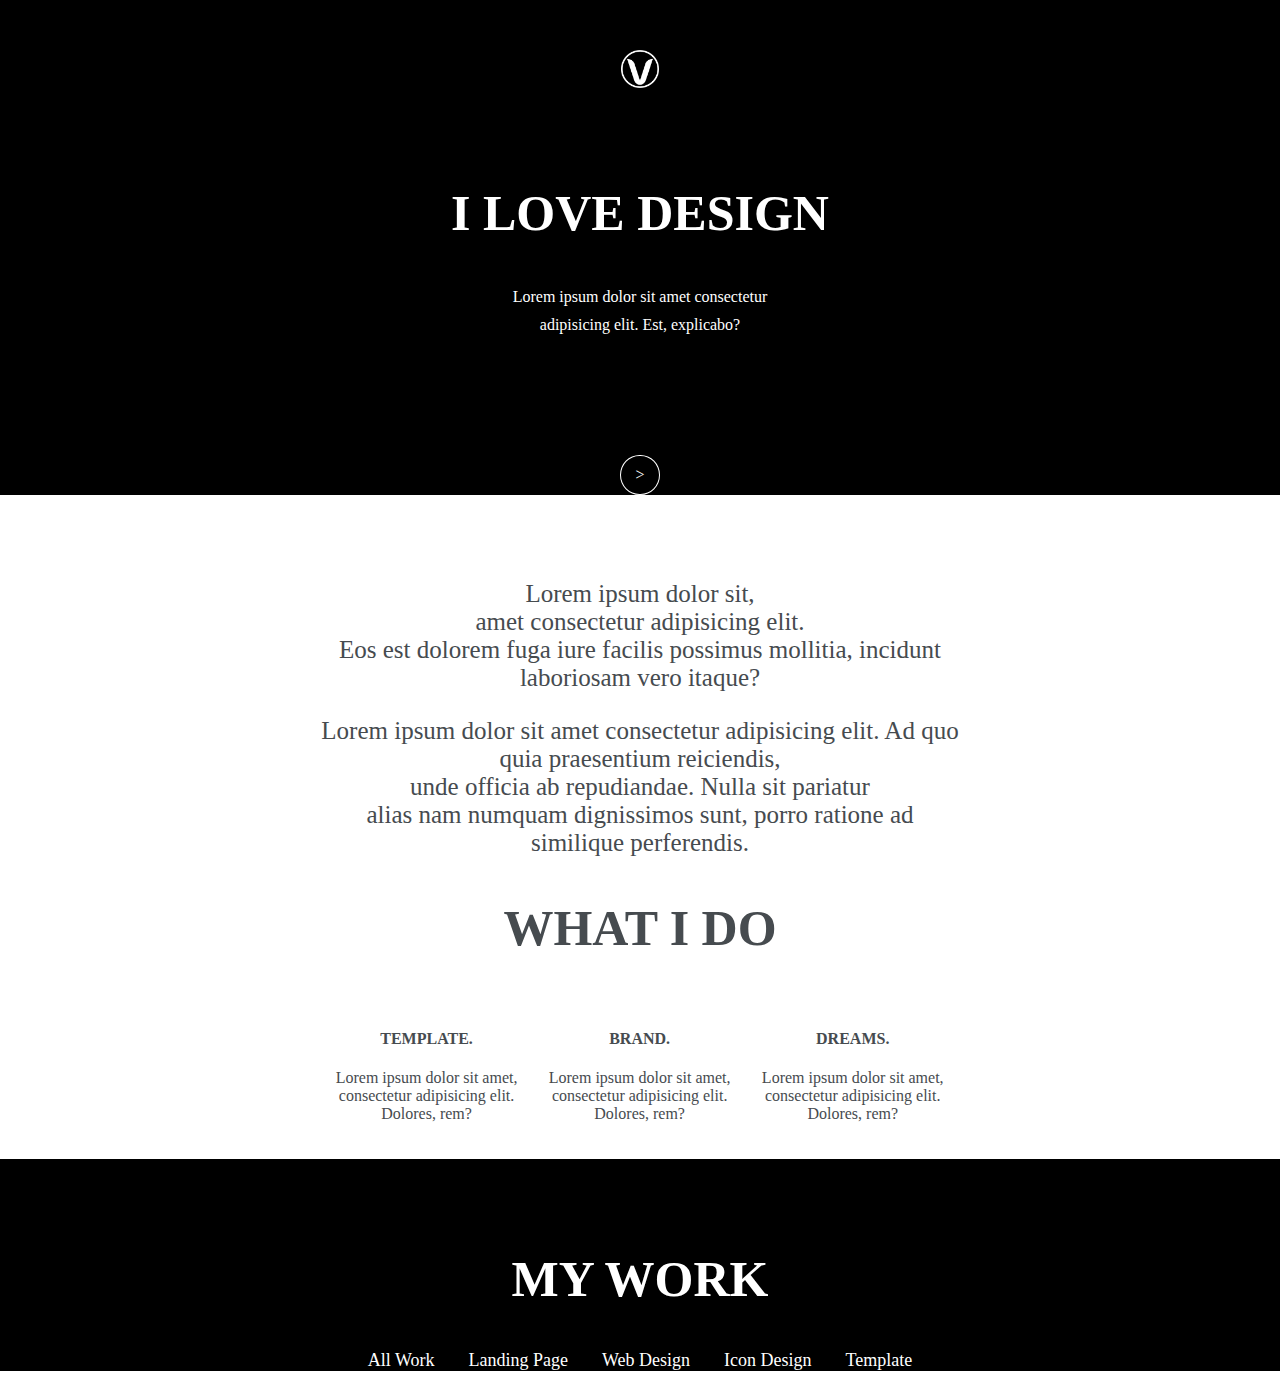
==== task/index.html @ 7e50697d "added folder" ====
<!DOCTYPE html>
<html lang="en">
<head>
    <meta charset="UTF-8">
    <meta http-equiv="X-UA-Compatible" content="IE=edge">
    <meta name="viewport" content="width=device-width, initial-scale=1.0">
    <title>personal website</title>
    <link rel="stylesheet" href="style.css"> 
</head>
<body>
    <!--this is header section-->
    <header>
        <img src="images/logo.png" alt="logo"></img>
        <h2>I love design</h2>
        <p>Lorem ipsum dolor sit amet consectetur <br>adipisicing elit. Est, explicabo?</p>
        <span>></span>
    </header>

    <!--this is what i do section-->
    <section class="what-i-do container">
        <p>Lorem ipsum dolor sit, <br>amet consectetur adipisicing elit.<br> Eos est dolorem fuga iure facilis possimus mollitia, incidunt laboriosam vero itaque?</p>
        <p>Lorem ipsum dolor sit amet consectetur adipisicing elit. Ad quo quia praesentium reiciendis, <br>unde officia ab repudiandae. Nulla sit pariatur<br> alias nam numquam dignissimos sunt, porro ratione ad similique perferendis.</p>
        <h2>what i do</h2>
        <div class="row">
            <div class="col">
                <h4>TEMPLATE.</h4>
                <p>Lorem ipsum dolor sit amet, consectetur adipisicing elit. Dolores, rem?</p>
            </div>
            <div class="col">
                <h4>BRAND.</h4>
                <p>Lorem ipsum dolor sit amet, consectetur adipisicing elit. Dolores, rem?</p>
            </div>
            <div class="col">
                <h4>DREAMS.</h4>
                <p>Lorem ipsum dolor sit amet, consectetur adipisicing elit. Dolores, rem?</p>
            </div>
        </div>


    </section>
    <!--this is my work section-->
    <section class=" my-work">
        <div class="container">
        <h2>my work</h2>
        <div class ="menu"> 
            <ul>
                <li><a href="#">all work</a></li>
                <li><a href="#">landing page</a></li>
                <li><a href="#">web design</a></li>
                <li><a href="#">icon design</a></li>
                <li><a href="#">template</a></li>
            </ul>
        </div>
    </div>
    </section>




















</body>
</html>
---- task/style.css ----
body{
    margin:0;
    padding:0;
}


header,
.my-work,
.what-i-do{
    background-color: black;
    text-align: center;
    color:white;
    padding-top: 50px;
}

header img{
    width:3%;
    margin-bottom: 50px;
}
h2{
    font-size: 50px;
    text-transform: uppercase;
}

header p{
    line-height: 28px;
}

header span{
    border: 1px solid #fff;
    padding: 10px 14px;
    border-radius: 50%;
    margin-top: 100px;
    display:inline-block;
    
}

.container{
    margin: 10px 25%;
}

.what-i-do{
    background:white;
    color: #464b4f;
    overflow:hidden;
}

.what-i-do >p{
    font-size: 25px;
}
.what-i-do .row .col{
    margin: 10px 1%;
    width:31.3%;
    float: left;
    text-align: center;
}

.my-work .menu ul{
    list-style: none;
    margin: 0;
    padding: 0;
}
.my-work .menu ul li{
    display: inline-block;
}

.my-work .menu ul li a{
    color:white;
    margin: 0 15px;
    padding-bottom: 5px;
    text-decoration: none;
    font-size: 18px;
    text-transform: capitalize;
}

.my-work .menu ul li a:hover{
    border-bottom: 1px solid #7b77c9;
}
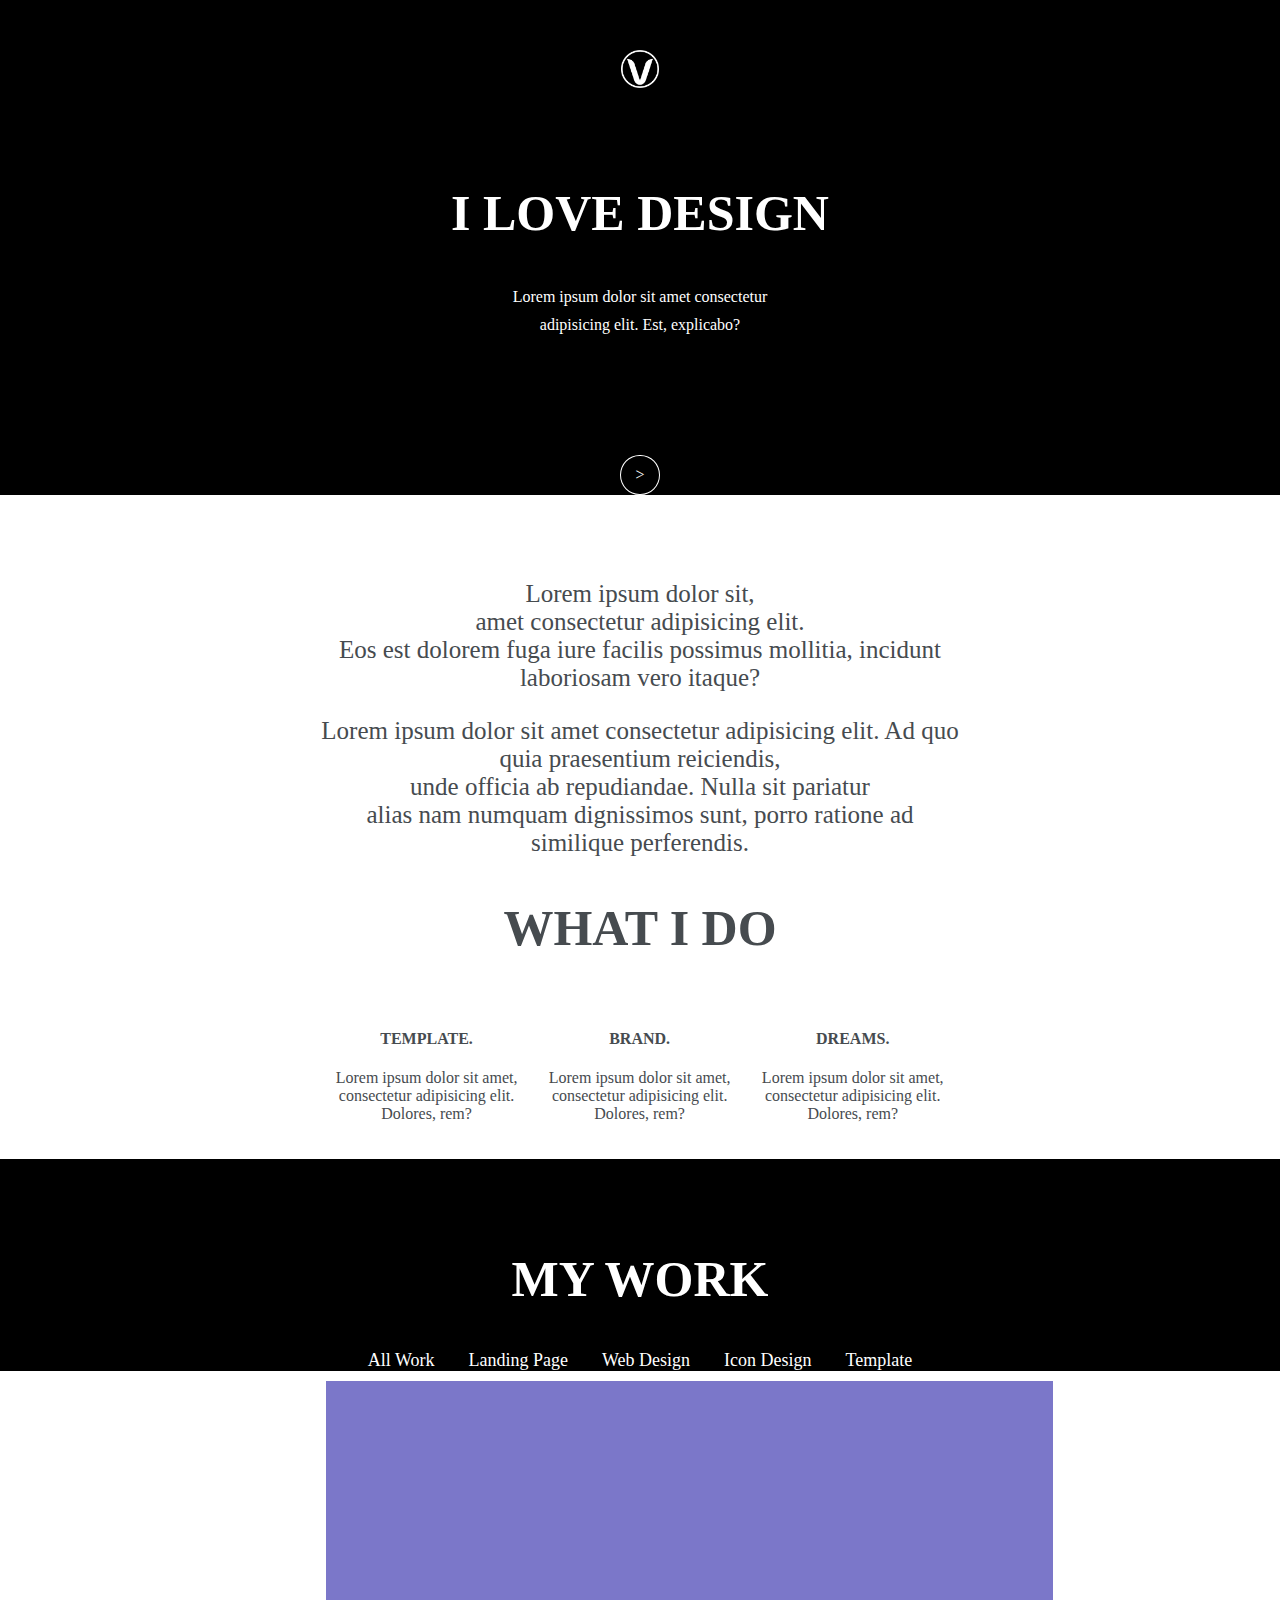
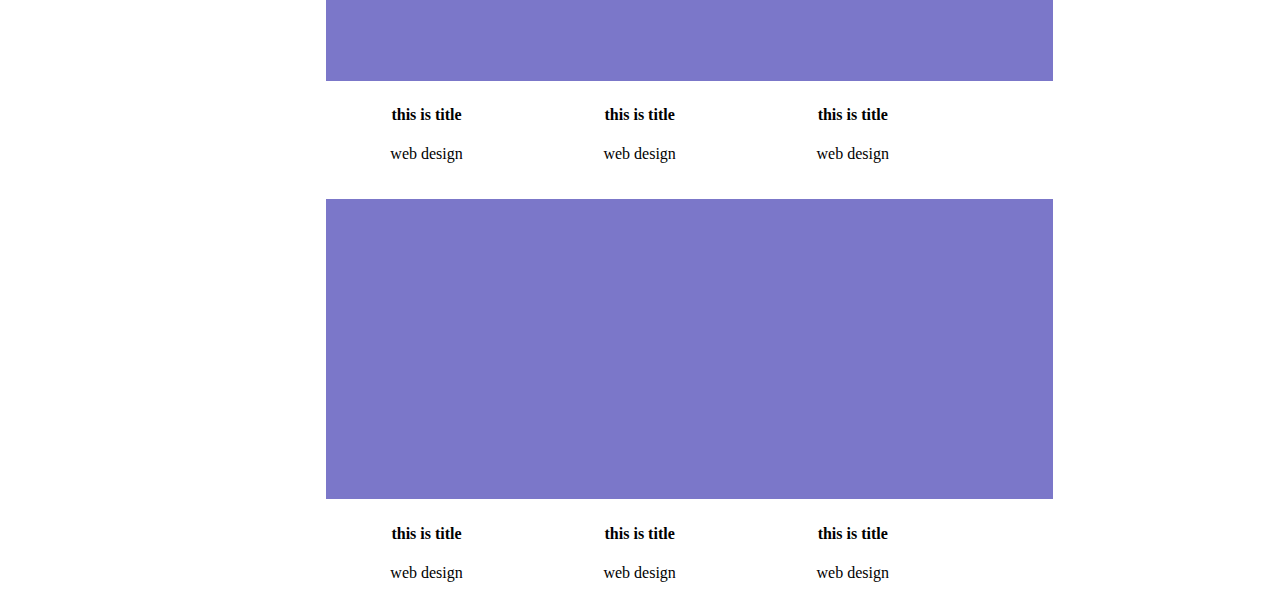
==== commit 7f323bfc: "added project-3" ====
--- a/task/index.html
+++ b/task/index.html
@@ -51,6 +51,33 @@
                 <li><a href="#">template</a></li>
             </ul>
         </div>
+        <div class="row">
+                <div class="col"><img src="images/pic.png" alt="pic">
+                    <h4>this is title</h4>
+                    <p>web design</p>
+                </div>
+                <div class="col"><img src="images/pic.png" alt="pic">
+                    <h4>this is title</h4>
+                    <p>web design</p>
+                </div>
+                <div class="col"><img src="images/pic.png" alt="pic">
+                    <h4>this is title</h4>
+                    <p>web design</p>
+                </div>
+                <div class="col"><img src="images/pic.png" alt="pic">
+                <h4>this is title</h4>
+                <p>web design</p>
+            </div>
+                <div class="col"><img src="images/pic.png" alt="pic">
+                    <h4>this is title</h4>
+                    <p>web design</p>   
+                </div>
+                <div class="col"><img src="images/pic.png" alt="pic">
+                    <h4>this is title</h4>
+                    <p>web design</p> 
+                </div>
+                
+        </div>
     </div>
     </section>
 
--- a/task/style.css
+++ b/task/style.css
@@ -48,7 +48,7 @@
 .what-i-do >p{
     font-size: 25px;
 }
-.what-i-do .row .col{
+.col{
     margin: 10px 1%;
     width:31.3%;
     float: left;
@@ -76,3 +76,8 @@
 .my-work .menu ul li a:hover{
     border-bottom: 1px solid #7b77c9;
 }
+
+.my-work .row .col{
+    color:black;
+    
+}